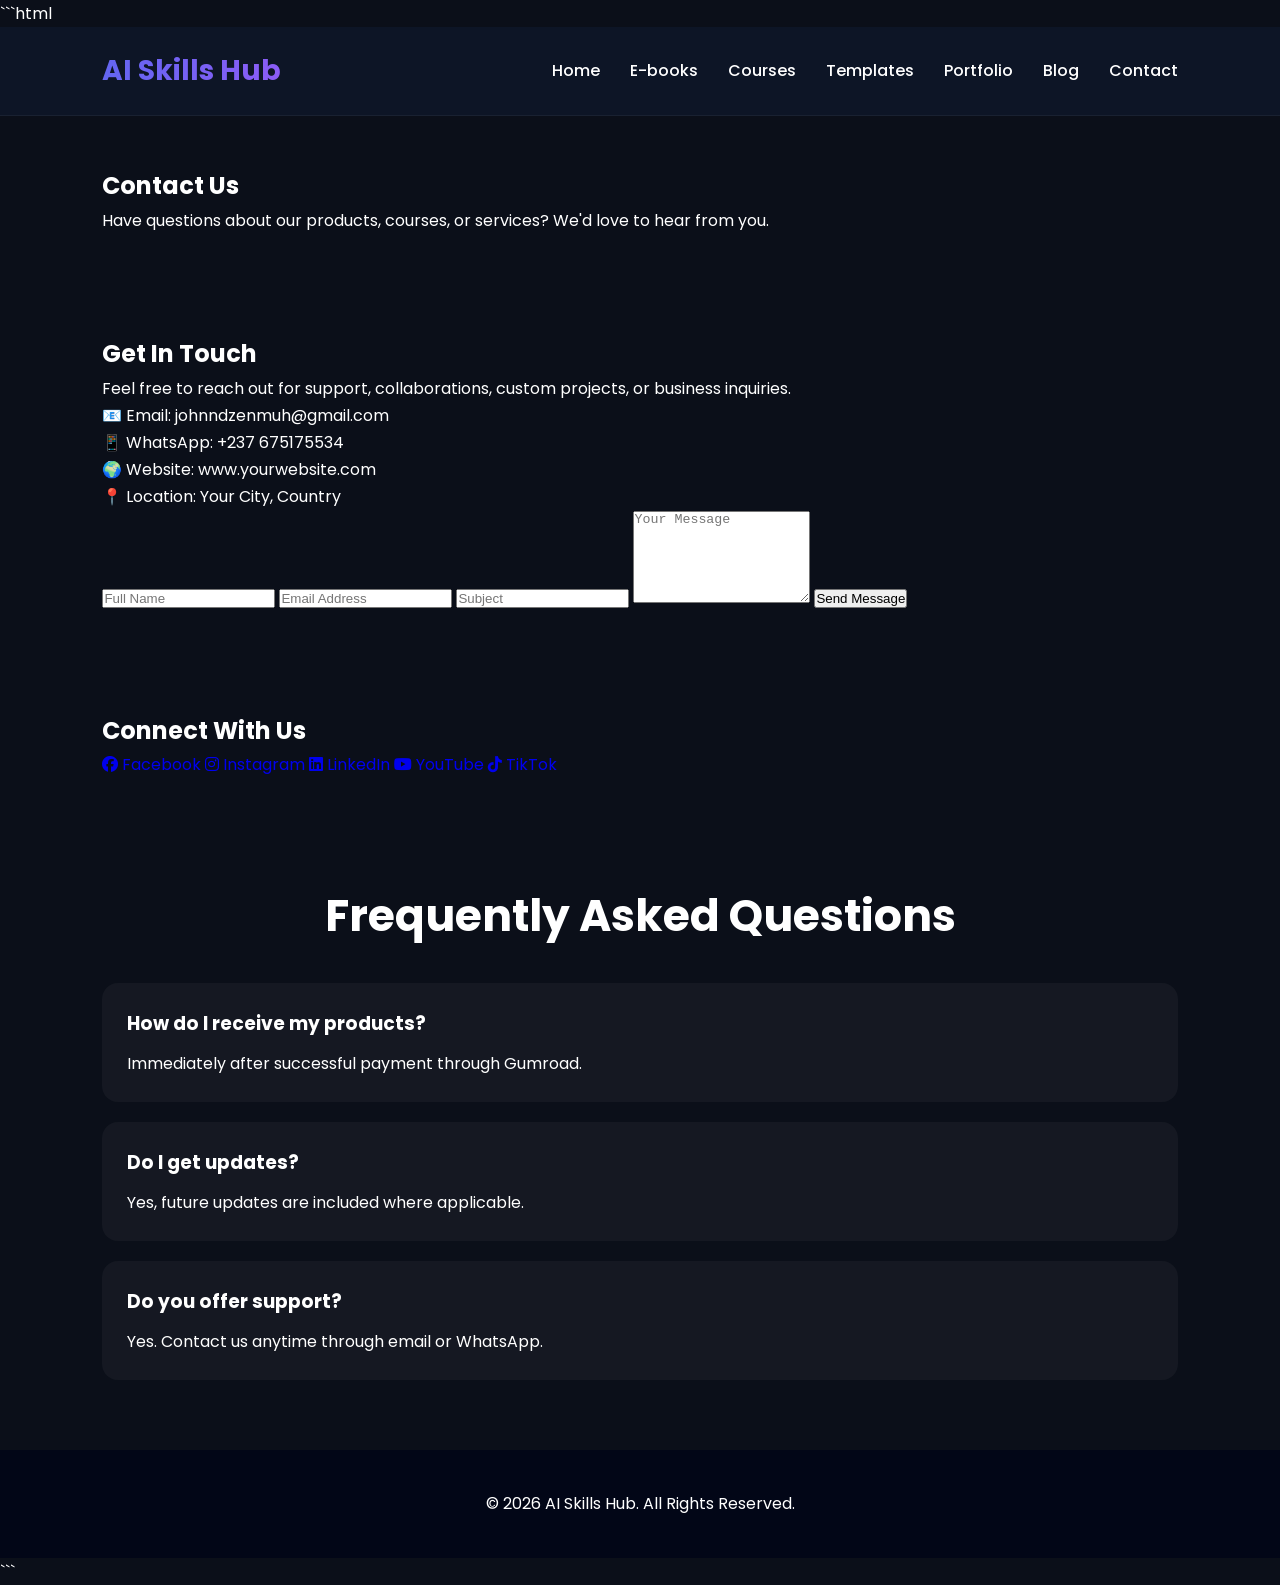
==== digital/contact.html @ 4f1e0a4b "initial website upload" ====
```html
<!DOCTYPE html>
<html lang="en">
<head>

<meta charset="UTF-8">
<meta name="viewport" content="width=device-width, initial-scale=1.0">

<title>Contact Us | AI Skills Hub</title>

<link rel="stylesheet" href="css/style.css">

<link href="https://fonts.googleapis.com/css2?family=Poppins:wght@300;400;500;600;700;800&display=swap" rel="stylesheet">

<link rel="stylesheet"
href="https://cdnjs.cloudflare.com/ajax/libs/font-awesome/6.5.1/css/all.min.css">

</head>

<body>

<nav class="navbar">

<div class="logo">
AI Skills Hub
</div>

<ul class="nav-links">
<li><a href="index.html">Home</a></li>
<li><a href="ebooks.html">E-books</a></li>
<li><a href="courses.html">Courses</a></li>
<li><a href="templates.html">Templates</a></li>
<li><a href="portifolio.html">Portfolio</a></li>
<li><a href="blog.html">Blog</a></li>
<li><a href="contact.html">Contact</a></li>
</ul>

</nav>

<section class="page-hero">

<h1>Contact Us</h1>

<p>
Have questions about our products, courses, or services? We'd love to hear from you.
</p>

</section>

<section class="contact-section">

<div class="contact-container">

<div class="contact-info">

<h2>Get In Touch</h2>

<p>
Feel free to reach out for support, collaborations, custom projects, or business inquiries.
</p>

<div class="contact-item">
📧 Email: johnndzenmuh@gmail.com
</div>

<div class="contact-item">
📱 WhatsApp: +237 675175534
</div>

<div class="contact-item">
🌍 Website: www.yourwebsite.com
</div>

<div class="contact-item">
📍 Location: Your City, Country
</div>

</div>

<div class="contact-form">

<form>

<input
type="text"
placeholder="Full Name"
required>

<input
type="email"
placeholder="Email Address"
required>

<input
type="text"
placeholder="Subject"
required>

<textarea
rows="6"
placeholder="Your Message"
required></textarea>

<button type="submit">
Send Message
</button>

</form>

</div>

</div>

</section>

<section class="social-section">

<h2>Connect With Us</h2>

<div class="social-links">

<a href="#">
<i class="fab fa-facebook"></i>
Facebook
</a>

<a href="#">
<i class="fab fa-instagram"></i>
Instagram
</a>

<a href="#">
<i class="fab fa-linkedin"></i>
LinkedIn
</a>

<a href="#">
<i class="fab fa-youtube"></i>
YouTube
</a>

<a href="#">
<i class="fab fa-tiktok"></i>
TikTok
</a>

</div>

</section>

<section class="faq">

<h2>Frequently Asked Questions</h2>

<div class="faq-item">

<h3>How do I receive my products?</h3>

<p>
Immediately after successful payment through Gumroad.
</p>

</div>

<div class="faq-item">

<h3>Do I get updates?</h3>

<p>
Yes, future updates are included where applicable.
</p>

</div>

<div class="faq-item">

<h3>Do you offer support?</h3>

<p>
Yes. Contact us anytime through email or WhatsApp.
</p>

</div>

</section>

<footer>

<p>
© 2026 AI Skills Hub. All Rights Reserved.
</p>

</footer>

<script src="js/main.js"></script>

</body>
</html>
```
---- digital/css/style.css ----
/* =========================
   GLOBAL STYLES
========================= */

*{
margin:0;
padding:0;
box-sizing:border-box;
scroll-behavior:smooth;
}

body{
font-family:'Poppins',sans-serif;
background:#0b0f19;
color:white;
overflow-x:hidden;
line-height:1.7;
}

img{
max-width:100%;
display:block;
}

a{
text-decoration:none;
}

section{
padding:50px 8%;
}

/* =========================
   SCROLLBAR
========================= */

::-webkit-scrollbar{
width:10px;
}

::-webkit-scrollbar-track{
background:#111827;
}

::-webkit-scrollbar-thumb{
background:#6366f1;
border-radius:20px;
}

/* =========================
   ANNOUNCEMENT BAR
========================= */

.announcement{
background:linear-gradient(
90deg,
#4f46e5,
#7c3aed
);
padding:12px;
text-align:center;
font-weight:600;
font-size:14px;
}

/* =========================
   NAVBAR
========================= */

.navbar{
position:sticky;
top:0;
z-index:1000;

display:flex;
justify-content:space-between;
align-items:center;

padding:20px 8%;

background:rgba(15,23,42,.85);
backdrop-filter:blur(18px);

border-bottom:1px solid rgba(255,255,255,.05);
}

.logo{
font-size:28px;
font-weight:700;
white-space:nowrap;

background:linear-gradient(
90deg,
#6366f1,
#8b5cf6
);
-webkit-background-clip:text;
background-clip:text;
-webkit-text-fill-color:transparent;
color:transparent;
}

.nav-links{
display:flex;
gap:30px;
list-style:none;
}

.nav-links a{
color:white;
font-weight:500;
transition:.3s;
}

.nav-links a:hover{
color:#8b5cf6;
}

.nav-buttons{
display:flex;
gap:15px;
}

/* =========================
   BUTTONS
========================= */

.btn-secondary{
display:inline-block;
padding:14px 28px;
border-radius:12px;

border:1px solid rgba(255,255,255,.2);

color:white;
transition:.4s;
}

.btn-secondary:hover{
background:rgba(255,255,255,.08);
}

/* =========================
   HERO
========================= */

.hero{
display:grid;
grid-template-columns:1fr 1fr;
align-items:center;
gap:60px;

min-height:90vh;
}

.hero-left h1{
font-size:60px;
line-height:1.1;
margin-bottom:25px;
}

.hero-left p{
font-size:18px;
color:#cbd5e1;
margin-bottom:35px;
}

.hero-buttons{
display:flex;
gap:20px;
margin-bottom:40px;
}

.hero-right img{
width:100%;
animation:float 5s ease-in-out infinite;
}

.hero-stats{
display:flex;
gap:50px;
}

.hero-stats h3{
font-size:34px;
color:#8b5cf6;
}

.hero-stats p{
font-size:15px;
}

/* =========================
   FLOAT ANIMATION
========================= */

@keyframes float{

0%{
transform:translateY(0);
}

50%{
transform:translateY(-20px);
}

100%{
transform:translateY(0);
}

}

/* =========================
   TRUST SECTION
========================= */

.trust{
display:grid;
grid-template-columns:repeat(4,1fr);
gap:20px;
}

.trust-card{
background:rgba(255,255,255,.04);
padding:30px;
text-align:center;
border-radius:16px;
backdrop-filter:blur(12px);

transition:.4s;
}

.trust-card:hover{
transform:translateY(-8px);
}

/* =========================
   FREE PROMPTS
========================= */

.free-prompts{
text-align:center;
}

.free-prompts h2{
font-size:42px;
margin-bottom:50px;
}

.prompt-grid{
display:grid;
grid-template-columns:repeat(4,1fr);
gap:25px;
margin-bottom:40px;
}

.prompt-card{
background:rgba(255,255,255,.04);
padding:25px;
border-radius:16px;
transition:.4s;
}

.prompt-card:hover{
transform:translateY(-8px);
border:1px solid #6366f1;
}

.prompt-card p{
background:#0b0f19;
border:1px solid rgba(255,255,255,.06);
border-radius:10px;
padding:14px;
font-size:13.5px;
color:#cbd5e1;
margin:12px 0 18px;
line-height:1.5;
}

.prompt-card .btn-secondary{
display:block;
text-align:center;
}

.product-card .product-tag{
position:static;
display:inline-block;
margin-bottom:12px;
}

.prompt-card h3{
margin-bottom:15px;
color:#8b5cf6;
}
/* =========================
   PRODUCTS
========================= */

.products h2,
.courses h2,
.portfolio h2,
.testimonials h2,
.faq h2{
text-align:center;
font-size:44px;
margin-bottom:30px;
}

.product-grid{
display:grid;
grid-template-columns:repeat(3,1fr);
gap:25px;
align-items:stretch;
}

/* ==========================================
   PREMIUM PRODUCT CARD
========================================== */

.product-card{
position:relative;

display:flex;
flex-direction:column;

background:linear-gradient(
180deg,
rgba(255,255,255,.06),
rgba(255,255,255,.02)
);
backdrop-filter:blur(15px);

border:1px solid rgba(255,255,255,.08);

border-radius:20px;

padding:18px;

overflow:hidden;

transition:.35s;
}

.product-card:hover{
transform:translateY(-8px);

border-color:rgba(139,92,246,.4);

box-shadow:
0 15px 40px rgba(0,0,0,.3),
0 0 30px rgba(139,92,246,.15);
}

/* Image wrapper - centers image, removes side gaps, full bleed */
.product-card .product-img-wrap{
position:relative;

width:calc(100% + 36px);
height:200px;

margin:-18px -18px 14px -18px;

display:flex;
align-items:center;
justify-content:center;

background:#111827;

overflow:hidden;
}

.product-card .product-img-wrap img{
width:100%;
height:100%;

object-fit:cover;
object-position:center;

display:block;

transition:.5s ease;
}

.product-card:hover .product-img-wrap img{
transform:scale(1.08);
}

/* Category tag - top left over image */
.product-tag{
position:absolute;
top:14px;
left:14px;

padding:6px 14px;

font-size:11px;
font-weight:700;
letter-spacing:.5px;
text-transform:uppercase;

color:#c4b5fd;

background:rgba(15,23,42,.7);
backdrop-filter:blur(8px);

border:1px solid rgba(139,92,246,.3);

border-radius:999px;

z-index:2;
}

/* Discount / sale badge - top right over image */
.product-discount{
position:absolute;
top:14px;
right:14px;

padding:6px 12px;

font-size:11px;
font-weight:800;
letter-spacing:.5px;

color:white;

background:linear-gradient(135deg,#ef4444,#f97316);

border-radius:999px;

box-shadow:0 6px 18px rgba(239,68,68,.4);

z-index:2;
}

/* Rating row */
.product-rating{
display:flex;
align-items:center;
gap:6px;

font-size:13px;
color:#facc15;

margin-bottom:8px;
}

.product-rating .count{
color:#94a3b8;
font-size:12px;
}

.product-card h3{
font-size:22px;
margin-bottom:8px;
}

.product-card p{
color:#cbd5e1;

font-size:14px;
line-height:1.5;

margin-bottom:10px;
}

.product-card ul{
list-style:none;
padding:0;
margin:8px 0 12px;

flex-grow:1;
}

.product-card ul li{
position:relative;

padding:4px 0 4px 22px;

font-size:13.5px;
line-height:1.4;

border-bottom:1px solid rgba(255,255,255,.05);
}

.product-card ul li::before{
content:"✔";

position:absolute;
left:0;
top:5px;

color:#8b5cf6;

font-size:11px;
font-weight:700;
}

.product-card ul li:last-child{
border-bottom:none;
}

/* Price row */
.product-price{
display:flex;
align-items:baseline;
gap:10px;

margin:10px 0 16px;
}

.product-price .current{
font-size:28px;
font-weight:800;

background:linear-gradient(135deg,#ffffff,#c4b5fd);
-webkit-background-clip:text;
-webkit-text-fill-color:transparent;
}

.product-price .original{
font-size:16px;
font-weight:500;

color:#94a3b8;

text-decoration:line-through;
}

.card-buttons{
display:flex;
gap:10px;
flex-wrap:wrap;
margin-top:10px;
margin-bottom:10px;
}

.card-buttons a{
flex:1;
}

.card-buttons .btn-secondary,
.card-buttons .buy-btn,
.card-buttons .enroll-btn{
flex:1;
text-align:center;
}

/* =========================
   COURSES
========================= */

.course-grid{
display:grid;
grid-template-columns:repeat(3,1fr);
gap:30px;
}

.course-card{
background:rgba(255,255,255,.04);

padding:30px;

border-radius:18px;

border:1px solid rgba(255,255,255,.08);

transition:.4s;
}

.course-card:hover{
transform:translateY(-8px);

border-color:rgba(139,92,246,.4);
}

.section-cta{
text-align:center;
margin-top:40px;
}

.section-cta .btn-secondary{
display:inline-block;
width:auto;
padding:14px 36px;
}

.course-card h3{
margin-bottom:15px;
}

.course-card p{
margin-bottom:20px;
color:#cbd5e1;
}

.course-card ul{
list-style:none;
padding:0;
margin:8px 0 16px;
}

.course-card ul li{
position:relative;

padding:4px 0 4px 22px;

font-size:13.5px;
line-height:1.4;

border-bottom:1px solid rgba(255,255,255,.05);
}

.course-card ul li::before{
content:"✔";

position:absolute;
left:0;
top:5px;

color:#8b5cf6;

font-size:11px;
font-weight:700;
}

.course-card ul li:last-child{
border-bottom:none;
}

.course-card .product-price{
margin:10px 0 16px;
}

/* =========================
   PORTFOLIO
========================= */

.portfolio-grid{
display:grid;
grid-template-columns:repeat(3,1fr);
gap:20px;
}

.portfolio-grid img{
height:260px;
width:100%;
object-fit:cover;
object-position:center;

border-radius:16px;

transition:.5s;
}

.portfolio-grid img:hover{
transform:scale(1.05);
}

/* =========================
   TESTIMONIALS
========================= */

.testimonial-grid{
display:grid;
grid-template-columns:repeat(3,1fr);
gap:25px;
}

.testimonial{
background:rgba(255,255,255,.04);
padding:30px;
border-radius:16px;
}

/* =========================
   NEWSLETTER
========================= */

.newsletter{
text-align:center;
}

.newsletter h2{
font-size:40px;
margin-bottom:30px;
}

.newsletter form{
display:flex;
justify-content:center;
gap:15px;
flex-wrap:wrap;
}

.newsletter input{
padding:15px;
width:280px;

background:#111827;

border:none;

border-radius:12px;

color:white;
}

.newsletter button{
padding:15px 30px;

background:#6366f1;

border:none;

border-radius:12px;

color:white;

cursor:pointer;
}

/* =========================
   FAQ
========================= */

.faq-item{
background:rgba(255,255,255,.04);

padding:25px;

margin-bottom:20px;

border-radius:16px;
}

.faq-item h3{
margin-bottom:10px;
}

/* =========================
   FINAL CTA
========================= */

.final-cta{
text-align:center;
background:linear-gradient(
135deg,
#312e81,
#581c87
);
}

.final-cta h2{
font-size:52px;
margin-bottom:20px;
}

.final-cta p{
max-width:700px;
margin:auto;
margin-bottom:30px;
}

/* =========================
   FOOTER
========================= */

footer{
padding:40px;
text-align:center;
background:#020617;
}

/* ==========================================
   PREMIUM PRICING SECTION
========================================== */

.pricing{
text-align:center;
}

.pricing-subtitle{
max-width:700px;
margin:0 auto 60px;
color:#cbd5e1;
font-size:18px;
}

.pricing-grid{
display:grid;
grid-template-columns:repeat(3,1fr);
gap:30px;
margin-top:50px;
}

.pricing-card{
position:relative;
display:flex;
flex-direction:column;

padding:40px 30px;

border-radius:24px;

background:linear-gradient(
180deg,
rgba(255,255,255,.08),
rgba(255,255,255,.03)
);

backdrop-filter:blur(25px);
-webkit-backdrop-filter:blur(25px);

border:1px solid rgba(255,255,255,.08);

overflow:hidden;

transition:.4s;
}

.pricing-card:hover{
transform:translateY(-12px);

border-color:rgba(139,92,246,.4);

box-shadow:
0 20px 60px rgba(0,0,0,.4),
0 0 40px rgba(139,92,246,.2);
}

.pricing-card::before{
content:"";

position:absolute;
top:0;
left:0;

width:100%;
height:4px;

background:linear-gradient(
90deg,
#6366f1,
#8b5cf6,
#a855f7
);
}

.pricing-card h3{
font-size:28px;
margin-bottom:10px;
}

.pricing-price{
font-size:48px;
font-weight:800;
margin:15px 0;

background:linear-gradient(
135deg,
#ffffff,
#c4b5fd
);

-webkit-background-clip:text;
-webkit-text-fill-color:transparent;
}

.pricing-card p{
color:#cbd5e1;
margin-bottom:20px;
}

.pricing-card ul{
list-style:none;
padding:0;
margin:25px 0;

flex-grow:1;
}

.pricing-card ul li{
padding:10px 0;
color:#cbd5e1;
border-bottom:1px solid rgba(255,255,255,.05);
}

.pricing-card ul li:last-child{
border-bottom:none;
}

.badge{
display:inline-block;

padding:7px 14px;

border-radius:999px;

font-size:11px;
font-weight:700;

background:rgba(139,92,246,.15);

border:1px solid rgba(139,92,246,.3);

color:#c4b5fd;

margin-bottom:20px;

align-self:flex-start;
}

.pricing-card.popular{
transform:scale(1.05);

background:linear-gradient(
180deg,
rgba(99,102,241,.18),
rgba(139,92,246,.08)
);

border:1px solid rgba(139,92,246,.4);

box-shadow:
0 0 40px rgba(139,92,246,.25),
0 20px 50px rgba(0,0,0,.35);
}

.pricing-card.popular::after{
content:"MOST POPULAR";

position:absolute;

top:22px;
right:-45px;

padding:8px 50px;

background:linear-gradient(
135deg,
#8b5cf6,
#6366f1
);

font-size:12px;
font-weight:700;

letter-spacing:1px;

transform:rotate(35deg);

color:white;
}

/* ==========================================
   PREMIUM SALES BUTTONS (unified)
========================================== */

.buy-btn,
.enroll-btn,
.course-card a,
.btn-primary{

display:flex;
align-items:center;
justify-content:center;

width:100%;

padding:14px 22px;

font-weight:700;
font-size:15px;
letter-spacing:.3px;

border-radius:14px;
border:none;
cursor:pointer;

background:linear-gradient(
135deg,
#6366f1,
#8b5cf6,
#a855f7
);

background-size:200% 200%;

color:white;

transition:all .35s ease;

box-shadow:
0 10px 30px rgba(99,102,241,.35);

position:relative;
overflow:hidden;
z-index:1;
}

.buy-btn:hover,
.enroll-btn:hover,
.course-card a:hover,
.btn-primary:hover{

transform:translateY(-4px);

background-position:right center;

box-shadow:
0 0 25px rgba(99,102,241,.6),
0 0 50px rgba(139,92,246,.35);
}

.buy-btn::before,
.enroll-btn::before,
.course-card a::before,
.btn-primary::before{

content:"";

position:absolute;

top:-150%;
left:-40%;

width:50%;
height:300%;

background:rgba(255,255,255,.15);

transform:rotate(25deg);

transition:.8s;
}

.buy-btn:hover::before,
.enroll-btn:hover::before,
.course-card a:hover::before,
.btn-primary:hover::before{
left:130%;
}

/* =========================
   RESPONSIVE
========================= */


@media(max-width:1200px){

.product-grid{
grid-template-columns:repeat(3,1fr);
}

.course-grid{
grid-template-columns:repeat(2,1fr);
}

.prompt-grid{
grid-template-columns:repeat(2,1fr);
}

.pricing-grid{
grid-template-columns:repeat(2,1fr);
}

}

@media(max-width:900px){

.hero{
grid-template-columns:1fr;
text-align:center;
}

.hero-buttons{
justify-content:center;
}

.hero-stats{
justify-content:center;
}

.trust{
grid-template-columns:repeat(2,1fr);
}

.portfolio-grid{
grid-template-columns:repeat(2,1fr);
}

.nav-links{
display:none;
}

}

@media(max-width:768px){

.product-grid,
.course-grid,
.portfolio-grid,
.prompt-grid,
.testimonial-grid,
.pricing-grid{
grid-template-columns:1fr;
}

.hero-left h1{
font-size:42px;
}

.hero-stats{
flex-direction:column;
gap:15px;
}

.navbar{
flex-direction:column;
gap:20px;
}

.nav-buttons{
flex-direction:column;
width:100%;
}

.btn-primary,
.btn-secondary{
width:100%;
text-align:center;
}

.final-cta h2{
font-size:36px;
}

.pricing-card.popular{
transform:none;
}

.product-card{
padding:15px;
}

.product-card .product-img-wrap{
width:calc(100% + 30px);
height:180px;
margin:-15px -15px 14px -15px;
}

.product-card h3{
font-size:20px;
}

.product-card ul li{
padding:4px 0 4px 20px;
}

}
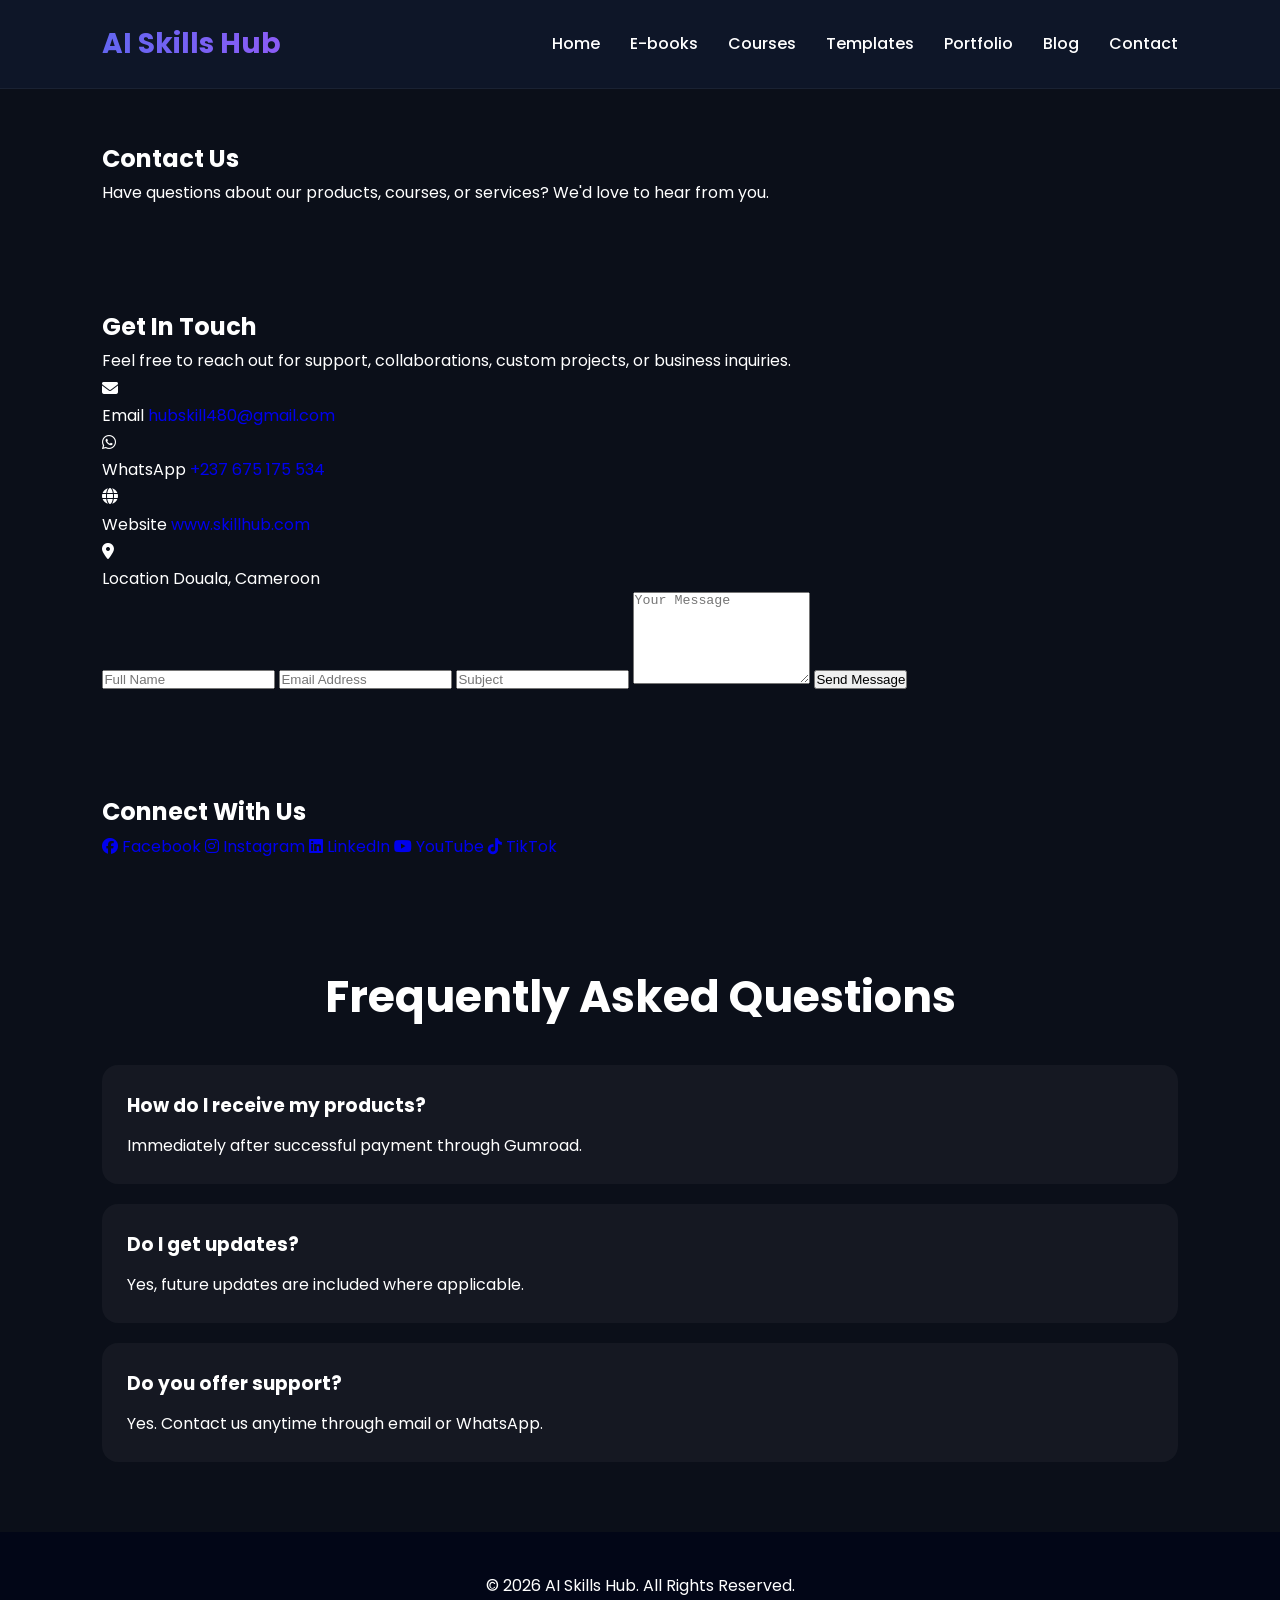
==== commit be9239c6: "Revise contact.html with updated details and layout Updated contact information and improved layout " ====
--- a/digital/contact.html
+++ b/digital/contact.html
@@ -1,4 +1,3 @@
-```html
 <!DOCTYPE html>
 <html lang="en">
 <head>
@@ -32,7 +31,7 @@
 <li><a href="templates.html">Templates</a></li>
 <li><a href="portifolio.html">Portfolio</a></li>
 <li><a href="blog.html">Blog</a></li>
-<li><a href="contact.html">Contact</a></li>
+<li><a href="contact.html" class="active">Contact</a></li>
 </ul>
 
 </nav>
@@ -60,19 +59,35 @@
 </p>
 
 <div class="contact-item">
-📧 Email: johnndzenmuh@gmail.com
-</div>
-
-<div class="contact-item">
-📱 WhatsApp: +237 675175534
-</div>
-
-<div class="contact-item">
-🌍 Website: www.yourwebsite.com
-</div>
-
-<div class="contact-item">
-📍 Location: Your City, Country
+<i class="fa-solid fa-envelope"></i>
+<div class="contact-text">
+<span class="contact-label">Email</span>
+<a href="mailto:skillhub@gmail.com">hubskill480@gmail.com</a>
+</div>
+</div>
+
+<div class="contact-item">
+<i class="fa-brands fa-whatsapp"></i>
+<div class="contact-text">
+<span class="contact-label">WhatsApp</span>
+<a href="https://wa.me/237675175534" target="_blank" rel="noopener">+237 675 175 534</a>
+</div>
+</div>
+
+<div class="contact-item">
+<i class="fa-solid fa-globe"></i>
+<div class="contact-text">
+<span class="contact-label">Website</span>
+<a href="https://skillhub-i9l4.vercel.app/" target="_blank" rel="noopener">www.skillhub.com</a>
+</div>
+</div>
+
+<div class="contact-item">
+<i class="fa-solid fa-location-dot"></i>
+<div class="contact-text">
+<span class="contact-label">Location</span>
+<span>Douala, Cameroon</span>
+</div>
 </div>
 
 </div>
@@ -83,20 +98,24 @@
 
 <input
 type="text"
+name="fullname"
 placeholder="Full Name"
 required>
 
 <input
 type="email"
+name="email"
 placeholder="Email Address"
 required>
 
 <input
 type="text"
+name="subject"
 placeholder="Subject"
 required>
 
 <textarea
+name="message"
 rows="6"
 placeholder="Your Message"
 required></textarea>
@@ -119,27 +138,27 @@
 
 <div class="social-links">
 
-<a href="#">
+<a href="#" target="_blank" rel="noopener">
 <i class="fab fa-facebook"></i>
 Facebook
 </a>
 
-<a href="#">
+<a href="#" target="_blank" rel="noopener">
 <i class="fab fa-instagram"></i>
 Instagram
 </a>
 
-<a href="#">
+<a href="#" target="_blank" rel="noopener">
 <i class="fab fa-linkedin"></i>
 LinkedIn
 </a>
 
-<a href="#">
+<a href="#" target="_blank" rel="noopener">
 <i class="fab fa-youtube"></i>
 YouTube
 </a>
 
-<a href="#">
+<a href="#" target="_blank" rel="noopener">
 <i class="fab fa-tiktok"></i>
 TikTok
 </a>
@@ -196,4 +215,3 @@
 
 </body>
 </html>
-```
--- a/digital/css/style.css
+++ b/digital/css/style.css
@@ -78,7 +78,7 @@
 
 padding:20px 8%;
 
-background:rgba(15,23,42,.85);
+background:rgba(15,23,42,.97);
 backdrop-filter:blur(18px);
 
 border-bottom:1px solid rgba(255,255,255,.05);
@@ -122,6 +122,52 @@
 }
 
 /* =========================
+   MOBILE MENU TOGGLE BUTTON
+========================= */
+
+.menu-toggle{
+display:none;
+
+flex-direction:column;
+justify-content:center;
+gap:5px;
+
+width:32px;
+height:24px;
+
+background:none;
+border:none;
+cursor:pointer;
+
+padding:0;
+z-index:1100;
+}
+
+.menu-toggle span{
+display:block;
+width:100%;
+height:3px;
+
+background:white;
+border-radius:3px;
+
+transition:.3s;
+}
+
+/* hamburger -> X animation */
+.menu-toggle.active span:nth-child(1){
+transform:translateY(8px) rotate(45deg);
+}
+
+.menu-toggle.active span:nth-child(2){
+opacity:0;
+}
+
+.menu-toggle.active span:nth-child(3){
+transform:translateY(-8px) rotate(-45deg);
+}
+
+/* =========================
    BUTTONS
 ========================= */
 
@@ -292,6 +338,7 @@
 margin-bottom:15px;
 color:#8b5cf6;
 }
+
 /* =========================
    PRODUCTS
 ========================= */
@@ -351,7 +398,6 @@
 0 0 30px rgba(139,92,246,.15);
 }
 
-/* Image wrapper - centers image, removes side gaps, full bleed */
 .product-card .product-img-wrap{
 position:relative;
 
@@ -385,7 +431,6 @@
 transform:scale(1.08);
 }
 
-/* Category tag - top left over image */
 .product-tag{
 position:absolute;
 top:14px;
@@ -410,7 +455,6 @@
 z-index:2;
 }
 
-/* Discount / sale badge - top right over image */
 .product-discount{
 position:absolute;
 top:14px;
@@ -433,7 +477,6 @@
 z-index:2;
 }
 
-/* Rating row */
 .product-rating{
 display:flex;
 align-items:center;
@@ -500,7 +543,6 @@
 border-bottom:none;
 }
 
-/* Price row */
 .product-price{
 display:flex;
 align-items:baseline;
@@ -1043,9 +1085,8 @@
 }
 
 /* =========================
-   RESPONSIVE
-========================= */
-
+   RESPONSIVE — TABLET
+========================= */
 
 @media(max-width:1200px){
 
@@ -1066,6 +1107,12 @@
 }
 
 }
+
+/* =========================
+   RESPONSIVE — MOBILE NAV
+   (900px breakpoint — must
+   come BEFORE the 768px block)
+========================= */
 
 @media(max-width:900px){
 
@@ -1090,11 +1137,95 @@
 grid-template-columns:repeat(2,1fr);
 }
 
+/* ── Hamburger button visible ── */
+.menu-toggle{
+display:flex;
+}
+
+/* ── Navbar stays as a row so the
+      dropdown can hang below it ── */
+.navbar{
+flex-direction:row;          /* keep logo | toggle on one line */
+flex-wrap:nowrap;
+padding:16px 6%;
+}
+
+/* Hide desktop nav-buttons (optional: move inside mobile menu) */
+.nav-buttons{
+display:none;
+}
+
+/* ── Dropdown menu ── */
 .nav-links{
-display:none;
-}
-
-}
+display:flex;               /* always flex so transition works */
+flex-direction:column;
+
+position:absolute;
+top:100%;                   /* sits right under the navbar */
+left:0;
+width:100%;
+
+background:rgba(11,15,25,.98);   /* solid dark bg */
+backdrop-filter:blur(18px);
+-webkit-backdrop-filter:blur(18px);
+
+border-top:1px solid rgba(255,255,255,.07);
+border-bottom:2px solid #6366f1;  /* accent underline */
+
+padding:10px 0;
+gap:0;
+
+/* Hidden via transform + visibility — animatable */
+transform:translateY(-10px);
+opacity:0;
+visibility:hidden;
+pointer-events:none;
+
+transition:transform .28s ease, opacity .28s ease, visibility .28s ease;
+}
+
+/* ── Open state toggled by JS ── */
+.nav-links.active{
+transform:translateY(0);
+opacity:1;
+visibility:visible;
+pointer-events:auto;
+}
+
+/* ── Individual links ── */
+.nav-links li{
+width:100%;
+border-bottom:1px solid rgba(255,255,255,.06);
+}
+
+.nav-links li:last-child{
+border-bottom:none;
+}
+
+.nav-links li a{
+display:block;
+width:100%;
+padding:16px 8%;           /* same horizontal inset as navbar */
+font-size:1rem;
+font-weight:600;
+color:#ffffff;
+text-align:left;
+border-radius:0;
+transition:background .2s, color .2s;
+}
+
+.nav-links li a:hover,
+.nav-links li a:focus{
+background:rgba(99,102,241,.18);
+color:#a78bfa;
+outline:none;
+}
+
+}
+
+/* =========================
+   RESPONSIVE — SMALL MOBILE
+========================= */
 
 @media(max-width:768px){
 
@@ -1116,21 +1247,7 @@
 gap:15px;
 }
 
-.navbar{
-flex-direction:column;
-gap:20px;
-}
-
-.nav-buttons{
-flex-direction:column;
-width:100%;
-}
-
-.btn-primary,
-.btn-secondary{
-width:100%;
-text-align:center;
-}
+/* Do NOT reset navbar flex-direction here — keep it as row */
 
 .final-cta h2{
 font-size:36px;
@@ -1158,4 +1275,4 @@
 padding:4px 0 4px 20px;
 }
 
-}+}
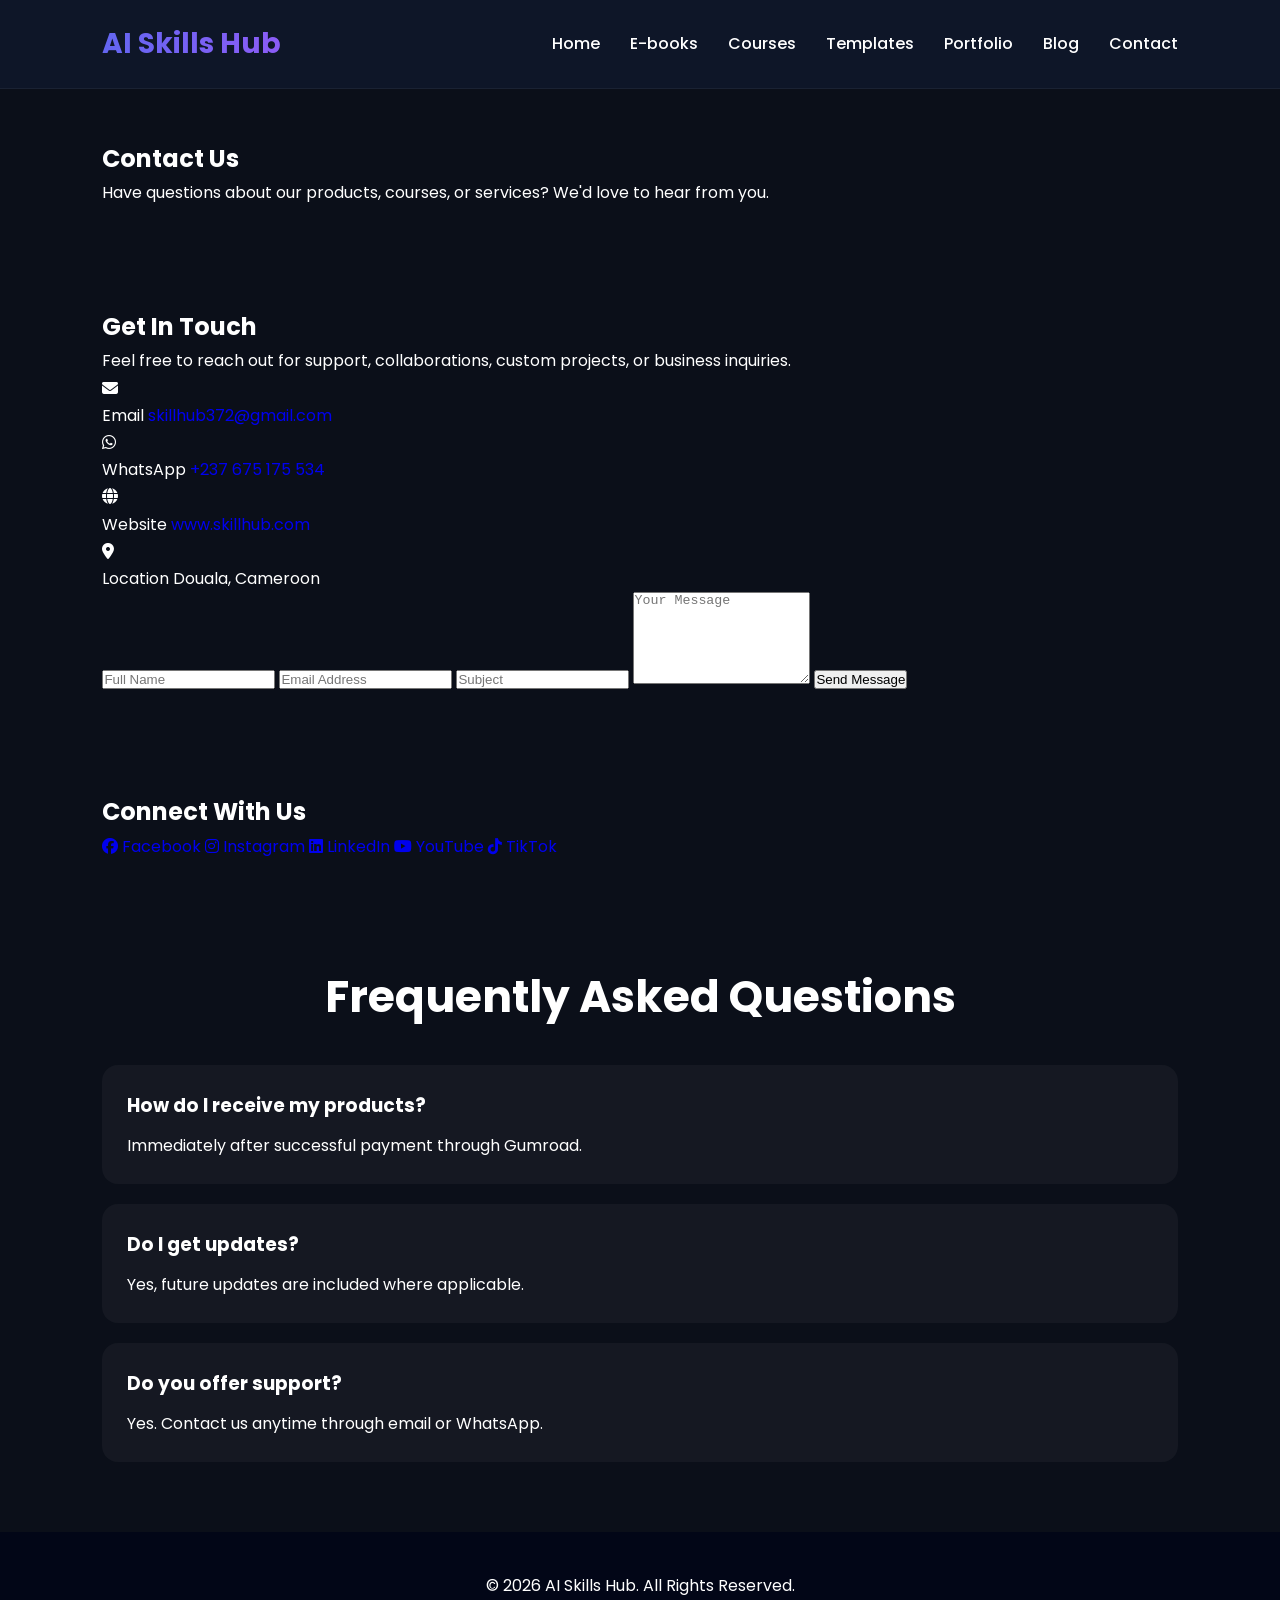
==== commit 78df450b: "Fix email address in contact section Updated email contact from 'hubskill480@gmail.com' to 'skillhub" ====
--- a/digital/contact.html
+++ b/digital/contact.html
@@ -62,7 +62,7 @@
 <i class="fa-solid fa-envelope"></i>
 <div class="contact-text">
 <span class="contact-label">Email</span>
-<a href="mailto:skillhub@gmail.com">hubskill480@gmail.com</a>
+<a href="mailto:skillhub@gmail.com">skillhub372@gmail.com</a>
 </div>
 </div>
 
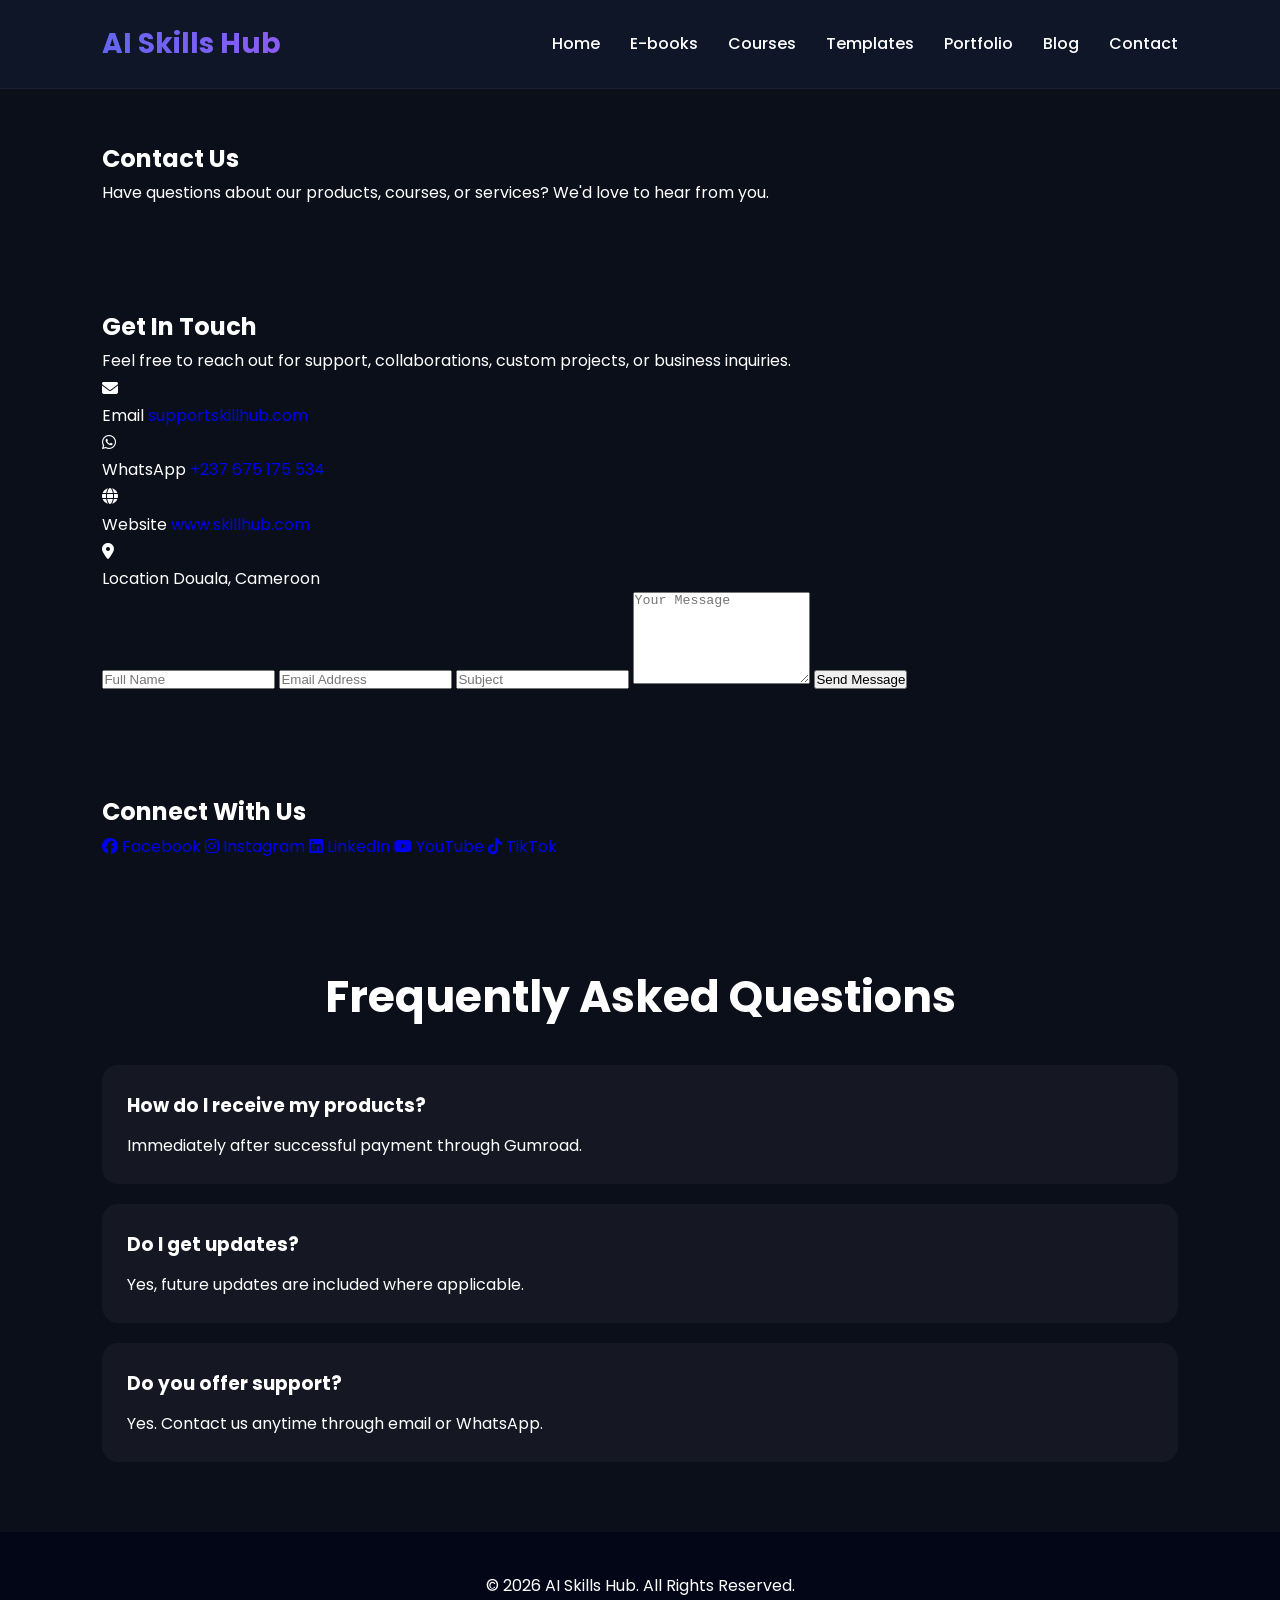
==== commit 76e830c3: "Fix email address in contact.html" ====
--- a/digital/contact.html
+++ b/digital/contact.html
@@ -62,7 +62,7 @@
 <i class="fa-solid fa-envelope"></i>
 <div class="contact-text">
 <span class="contact-label">Email</span>
-<a href="mailto:skillhub@gmail.com">skillhub372@gmail.com</a>
+<a href="mailto:skillhub372@gmail.com">supportskillhub.com</a>
 </div>
 </div>
 
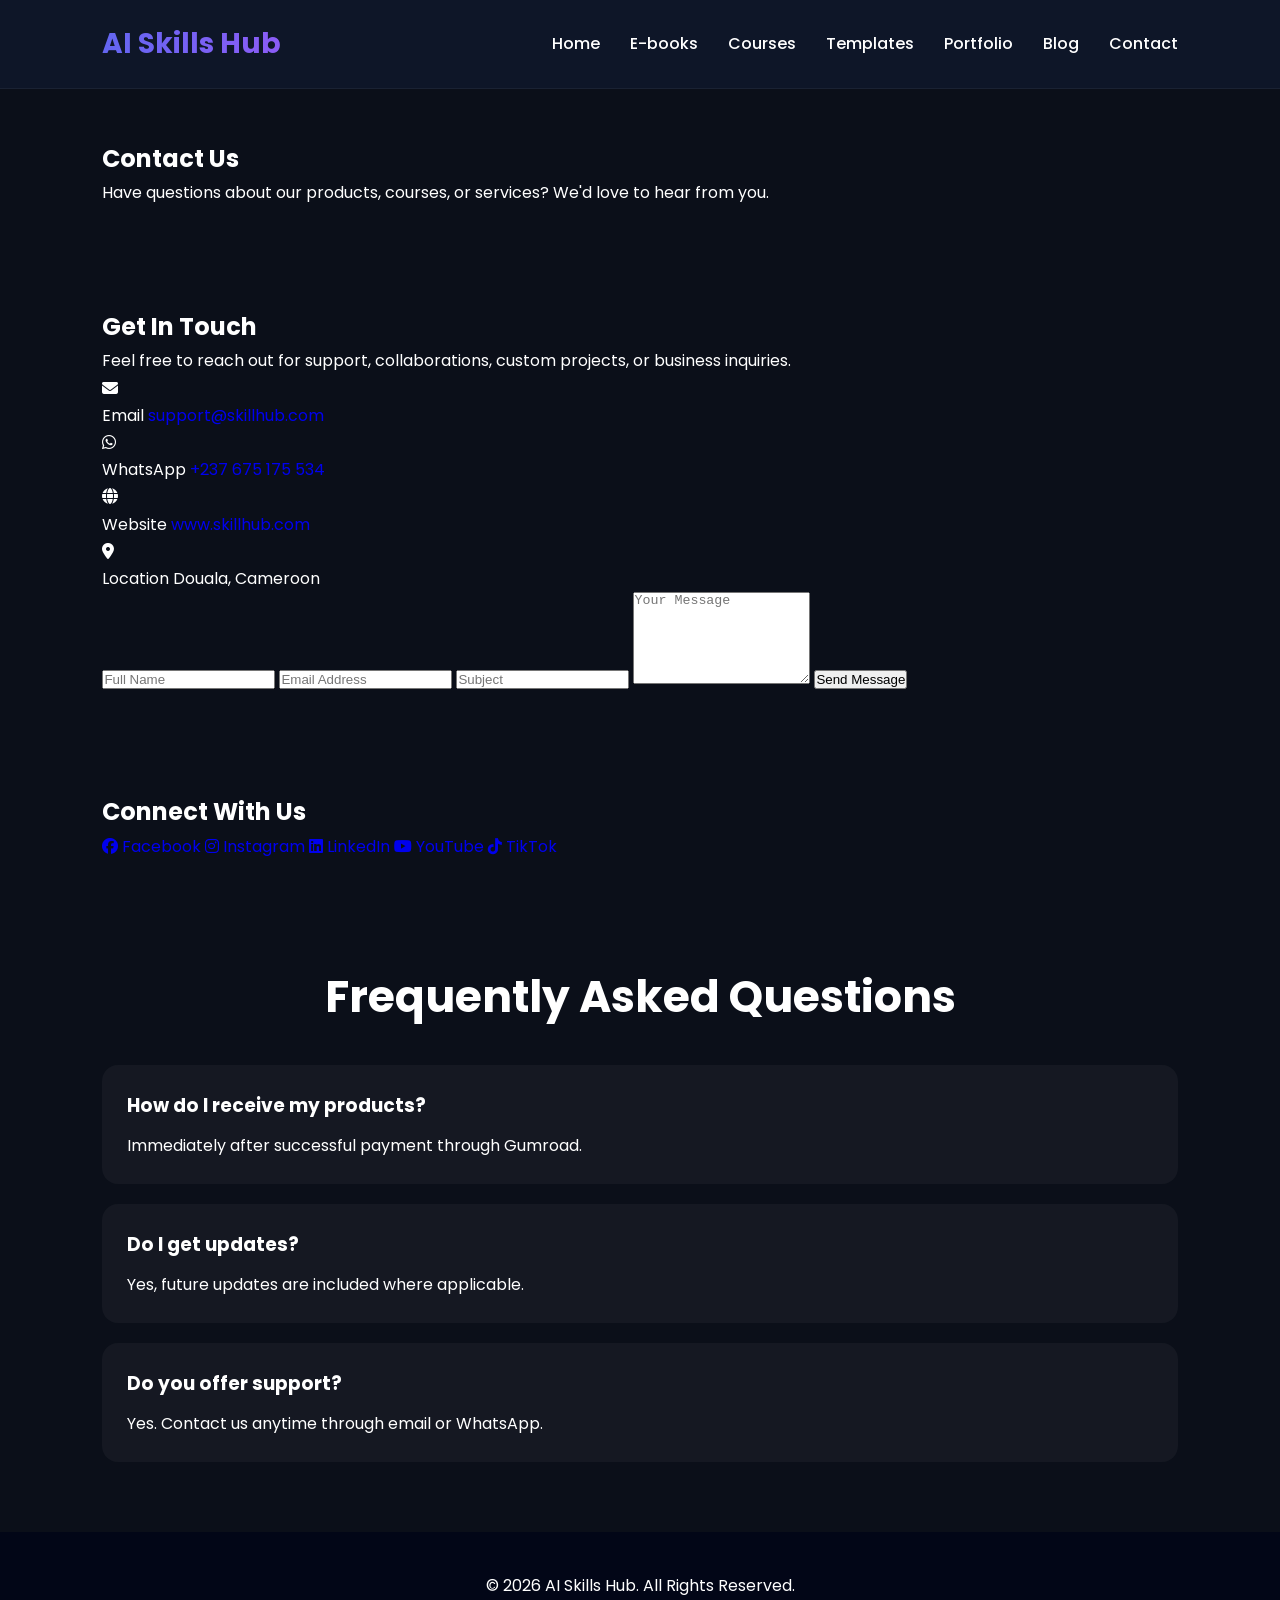
==== commit 104441cd: "Fix contact details and email link Updated contact information and fixed email link." ====
--- a/digital/contact.html
+++ b/digital/contact.html
@@ -62,7 +62,7 @@
 <i class="fa-solid fa-envelope"></i>
 <div class="contact-text">
 <span class="contact-label">Email</span>
-<a href="mailto:skillhub372@gmail.com">supportskillhub.com</a>
+<a href="mailto:skillhub372@gmail.com">support@skillhub.com</a>
 </div>
 </div>
 
